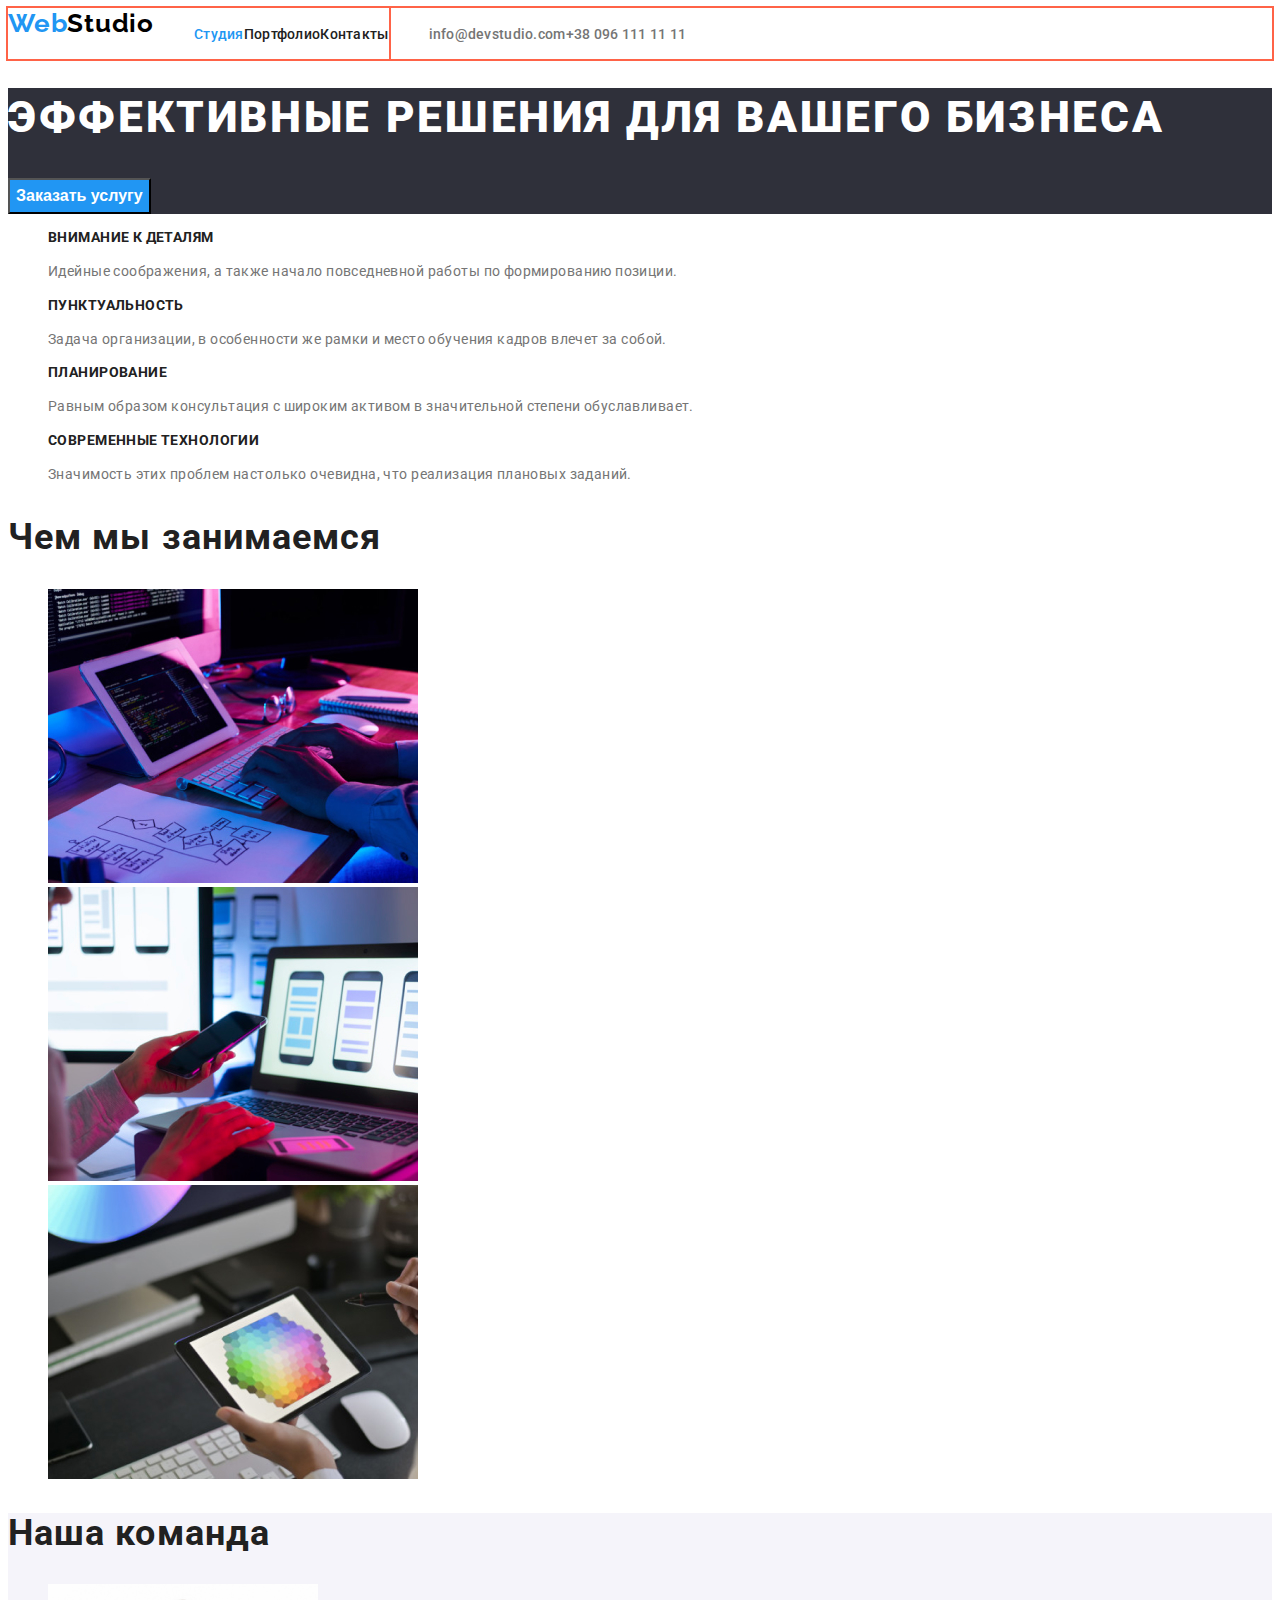
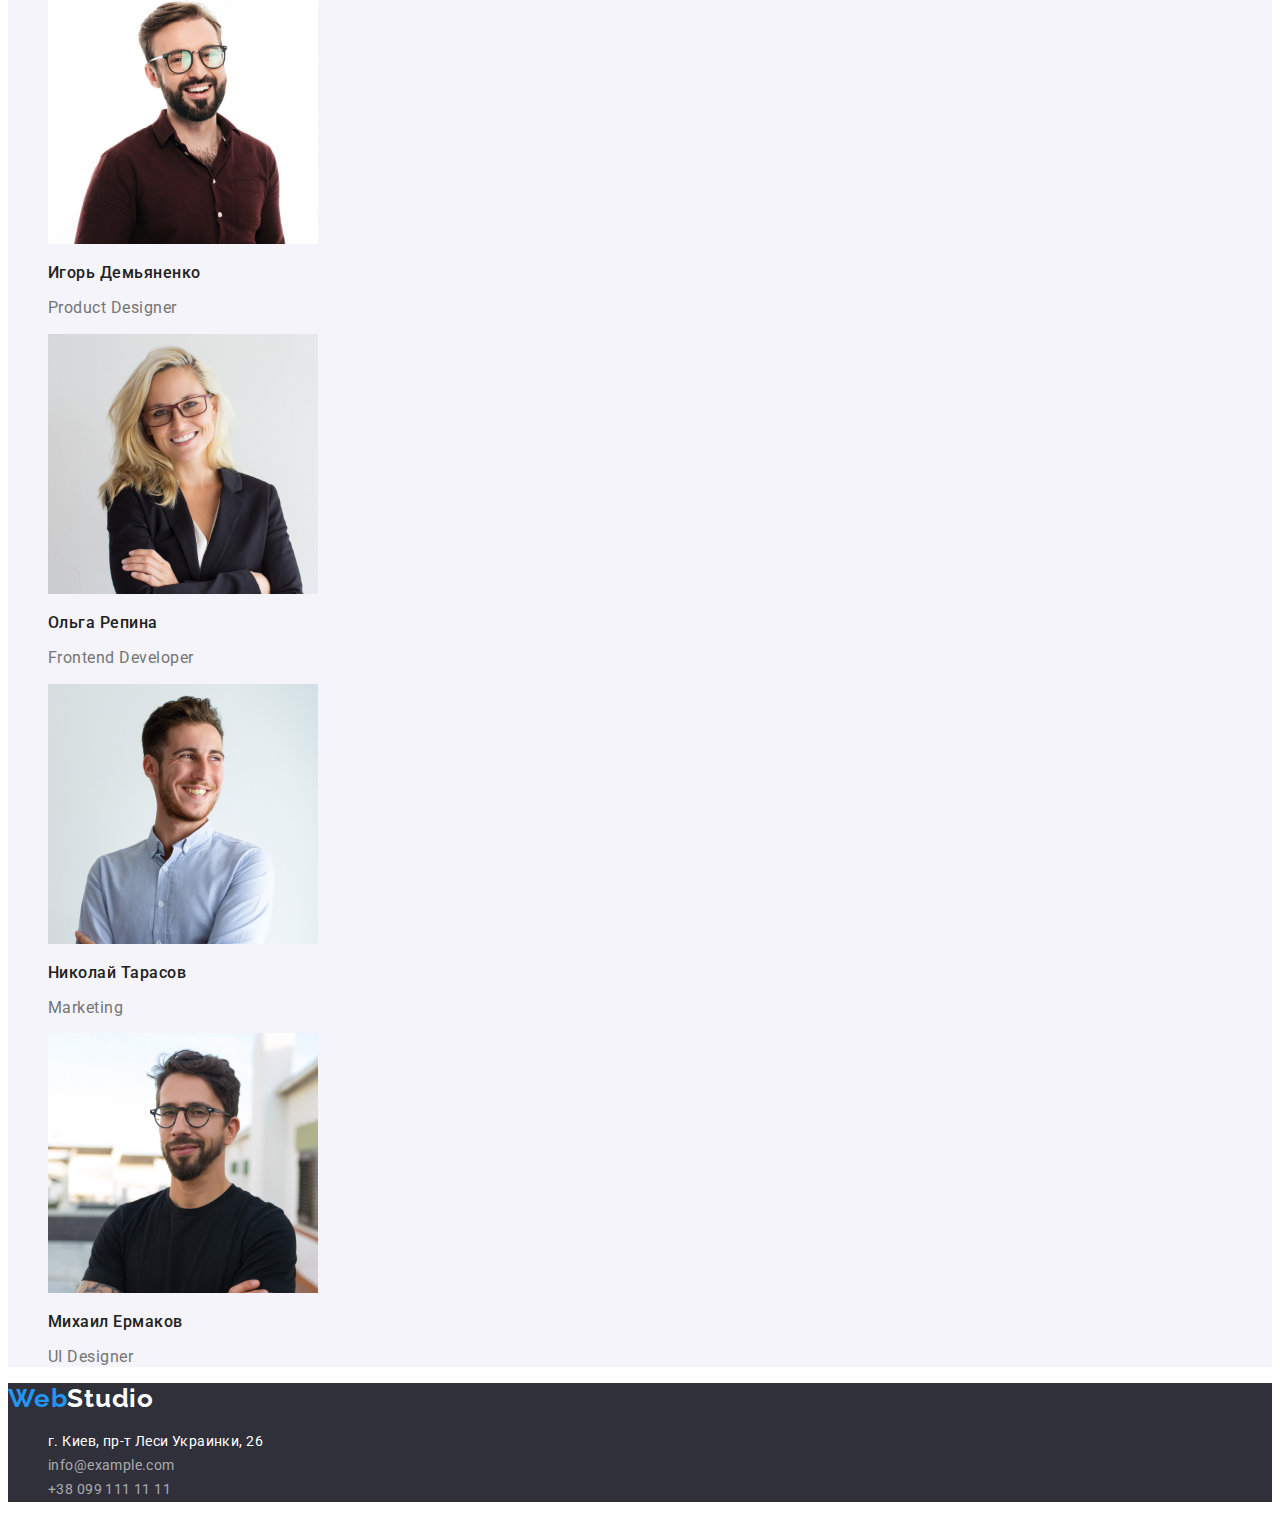
==== index.html @ 82063506 "added files" ====
<!DOCTYPE html>
<html lang="ru">
<head>
    <meta charset="UTF-8">
    <meta http-equiv="X-UA-Compatible" content="IE=edge">
    <meta name="viewport" content="width=device-width, initial-scale=1.0">
    <title>Веб студия</title>
        <link rel="stylesheet" href="https://cdnjs.cloudflare.com/ajax/libs/modern-normalize/1.0.0/modern-normalize.min.css"
            integrity="sha512-ISS7cAi1PEhQ8jnbJpJZMd29NlhNj4AWYyLOSp2CE/CsHxTCu+r+t0D2yoJudVrd0/8fTVPUVDzY5Tvli75u/g=="
            crossorigin="anonymous" />
        <link rel="preconnect" href="https://fonts.gstatic.com">
        <link href="https://fonts.googleapis.com/css2?family=Raleway:wght@700&family=Roboto:wght@400;500;700;900&display=swap"
            rel="stylesheet">
        <link rel="stylesheet" href="./css/styles.css">
</head>
<body>
    <header class="container header">
        <nav class="container navigation">
            <a class="link logo-link" href="./index.html" lang ="en">Web<span class="logo-text">Studio</span></a>
            <ul class="nav-container navigation-list list">
                <li class="navigation-list-item"><a class="navigation-link link current" href="">Студия</a></li>
                <li class="navigation-list-item"><a class="navigation-link link" href="./portfolio.html">Портфолио</a></li>
                <li class="navigation-list-item"><a class="navigation-link link" href="">Контакты</a></li>
            </ul>
        </nav>
        <ul class="adress-container list">
            <li><a class="link contact-link" href="mailto:info@devstudio.com" lang ="en">info@devstudio.com</a></li>
            <li><a class="link contact-link" href="tel:+380961111111">+38 096 111 11 11</a></li>
        </ul>
    </header>
    <main>
    <div>
        <section class="hero">
            <h1 class="hero-title">Эффективные решения для вашего бизнеса</h1>
            <button class="modal-btn" type="button">Заказать услугу</button>
        </section>
    </div>
    <section class="principle">
        <h2 hidden>Наши принципы</h2>
        <ul class="list"> 
          <li class="principle-list-item">
            <h3 class="principle-title">Внимание к деталям</h3>
             <p class="principle-description">Идейные соображения, а также начало повседневной работы по формированию позиции.</p>
          </li>
          <li class="principle-list-item">
            <h3 class="principle-title">Пунктуальность</h3>
            <p class="principle-description">Задача организации, в особенности же рамки и место обучения кадров влечет за собой.</p>
          </li>
          <li class="principle-list-item">
              <h3 class="principle-title">Планирование</h3>
              <p class="principle-description">Равным образом консультация с широким активом в значительной степени обуславливает.</p>
          </li>
          <li class="principle-list-item">
              <h3 class="principle-title">Современные технологии</h3>
              <p class="principle-description">Значимость этих проблем настолько очевидна, что реализация плановых заданий.</p>
          </li>
        </ul>
    </section>
    <section class="our-works">
        <h2 class="section-title" >Чем мы занимаемся</h2>
        <ul class="work-list list">
            <li class="work-item"><img src="./img/prog_1.jpg" alt="програмирование" width="370" height="294"></li>
            <li class="work-item"><img src="./img/smart_2.jpg" alt="смартфоны" width="370" height="294"></li>
            <li class="work-item"><img src="./img/des_3.jpg" alt="графический дизайн" width="370" height="294"></li>
        </ul>
    </section>
    <section class="our-team">
        <h2 class="section-title">Наша команда</h2>
        <ul class="team-list list">
            <li class="team-item">
                <img src="./img/men_1.jpg" alt="Участник команды" width="270" height="260">
                <h3 class="team-title">Игорь Демьяненко</h3>
                <p class="team-prof" lang="en">Product Designer</p>
            </li>
            <li class="team-item">
                <img src="./img/woman_1.jpg" alt="Участник команды" width="270" height="260">
                <h3 class="team-title">Ольга Репина</h3>
                <p class="team-prof" lang="en">Frontend Developer</p>
            </li>
            <li class="team-item">
                <img src="./img/men_2.jpg" alt="Участник команды" width="270" height="260">
                <h3 class="team-title">Николай Тарасов</h3>
                <p class="team-prof" lang="en">Marketing</p>
            </li>
            <li class="team-item">
                <img src="./img/man_3.jpg" alt="Участник команды" width="270" height="260">
                <h3 class="team-title">Михаил Ермаков</h3>
                <p class="team-prof" lang="en">UI Designer</p>
            </li>
        </ul>
    </section>
    </main>
    <footer class="footer">
        <a class="link logo-link" href="./index.html" lang="en">Web<span class="logo-text-light">Studio</span></a>
        <address class="adress">
            <ul class="contact-list list">
                <li>
                   <a class="link adress-link" href="https://goo.gl/maps/dKYA59sypBsLwq4S9" target="_blank" rel="noopener noreferrer">г. Киев, пр-т Леси Украинки, 26</a>
                </li>
                <li>
                    <a class="link contact-link-footer" href="mailto:info@example.com">info@example.com</a>
                </li>
                <li>
                    <a class="link contact-link-footer" href="tel:+380991111111">+38 099 111 11 11</a>
                </li>
        </ul>
    </address>
    </footer>
</body>
</html>
---- css/styles.css ----
:root {
  --main-font: 'Roboto', sans-serif;
  --secondary-font: 'Raleway', sans-serif;
  --accent-color: #2196f3;
  --title-color: #212121;
  --text-color: #757575;
  --back-color: #fff;
}
body {
  font-family: var(--main-font);
}
.link {
  text-decoration: none;
}
.list {
  list-style: none;
}
.container {
  display: flex;
  outline: 2px solid tomato;
}
.adress {
  font-style: normal;
}
.nav-container {
  display: flex;
  align-items: center;
}
.adress-container {
  display: flex;
  align-items: center;
}
.logo-link {
  font-family: var(--secondary-font);
  font-weight: 700;
  font-size: 26px;
  line-height: 1.19;
  letter-spacing: 0.03em;
  color: var(--accent-color);
}
.logo-text {
  font-weight: 700;
  font-size: 26px;
  line-height: 1.19;
  letter-spacing: 0.03em;
  color: #000000;
}
.logo-text-light {
  font-weight: 700;
  font-size: 26px;
  line-height: 1.19;
  letter-spacing: 0.03em;
  color: var(--back-color);
}
.navigation-link {
  font-weight: 500;
  font-size: 14px;
  line-height: 1.14;
  letter-spacing: 0.02em;
  color: var(--title-color);
}
.current {
  color: var(--accent-color);
}
.navigation-link:hover,
.navigation-link:focus {
  color: var(--accent-color);
}
.contact-link {
  font-weight: 500;
  font-size: 14px;
  line-height: 1.14;
  letter-spacing: 0.02em;
  color: var(--text-color);
}
.contact-link:hover,
.contact-link:focus {
  color: var(--accent-color);
}
.hero {
  background-color: #2f303a;
}
.hero-title {
  font-weight: 900;
  font-size: 44px;
  line-height: 1.36;
  letter-spacing: 0.06em;
  text-transform: uppercase;
  color: var(--back-color);
}
.modal-btn {
  font-weight: 700;
  font-size: 16px;
  line-height: 1.87;
  background-color: var(--accent-color);
  color: var(--back-color);
}
.modal-btn:hover,
.modal-btn:focus {
  background-color: #188ce8;
  cursor: pointer;
}
.principle-title {
  font-weight: 700;
  font-size: 14px;
  line-height: 1.14;
  letter-spacing: 0.03em;
  text-transform: uppercase;
  color: var(--title-color);
}
.principle-description {
  font-size: 14px;
  line-height: 1.71;
  letter-spacing: 0.03em;
  color: var(--text-color);
}
.section-title {
  font-weight: 700;
  font-size: 36px;
  line-height: 1.16;
  letter-spacing: 0.03em;
  color: var(--title-color);
}
.our-team {
  background-color: #f5f4fa;
}
.team-title {
  font-weight: 500;
  font-size: 16px;
  line-height: 1.18;
  letter-spacing: 0.03em;
  color: var(--title-color);
}
.team-prof {
  font-size: 16px;
  line-height: 1.18;
  letter-spacing: 0.03em;
  color: var(--text-color);
}
.footer {
  background-color: #2f303a;
}
.adress-link {
  font-weight: 400;
  font-size: 14px;
  line-height: 1.71;
  letter-spacing: 0.03em;
  color: var(--back-color);
}
.contact-link-footer {
  font-weight: 400;
  font-size: 14px;
  line-height: 1.71;
  letter-spacing: 0.03em;
  color: rgba(255, 255, 255, 0.6);
}

.contact-link-footer:hover,
.contact-link-footer:focus {
  color: var(--accent-color);
}
.portfolio-btn {
  font-weight: 500;
  font-size: 16px;
  line-height: 1.62;
  letter-spacing: 0.03em;
  color: var(--title-color);
}
.portfolio-btn:hover,
.portfolio-btn:focus {
  background-color: var(--accent-color);
  color: var(--back-color);
  cursor: pointer;
}
.example-title {
  font-weight: 700d;
  font-size: 18px;
  line-height: 2;
  letter-spacing: 0.06em;
  color: var(--title-color);
}
.example-description {
  font-weight: 400;
  font-size: 16px;
  line-height: 1.87;
  letter-spacing: 0.03em;
  color: var(--text-color);
}
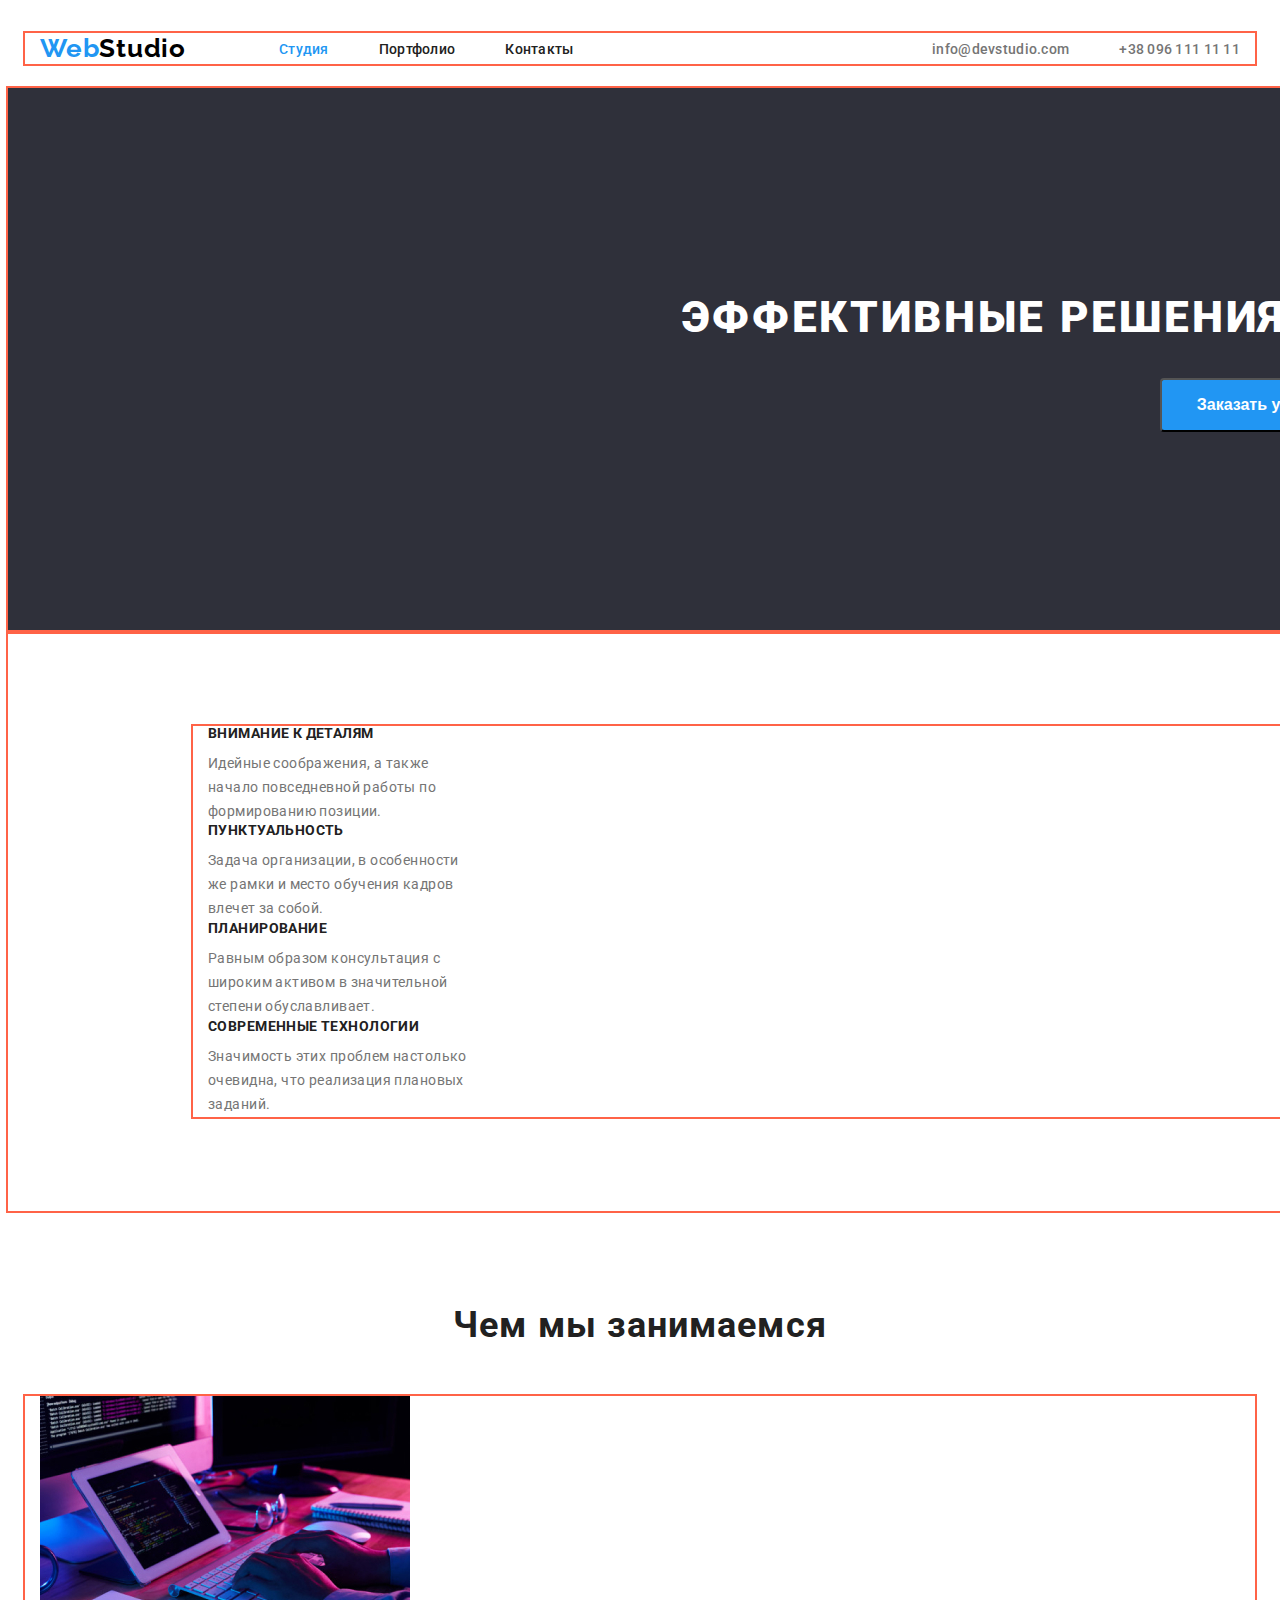
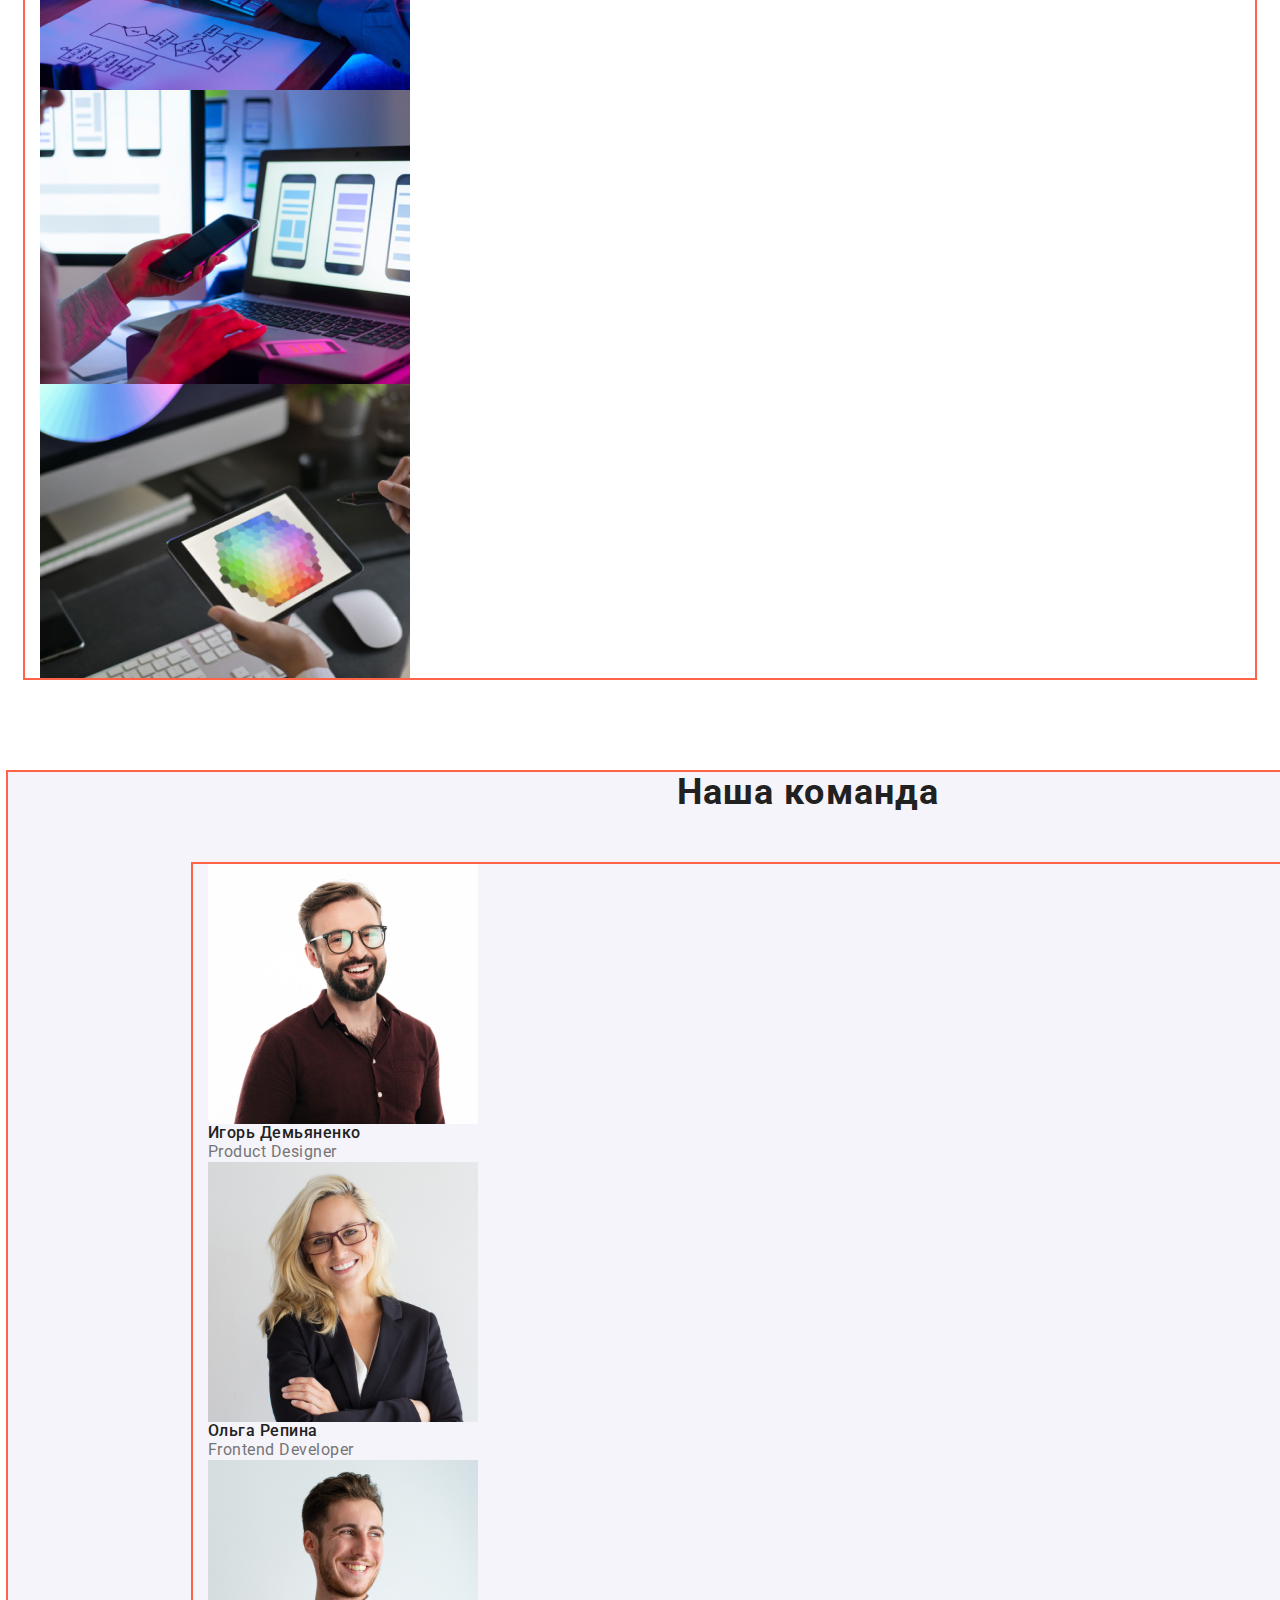
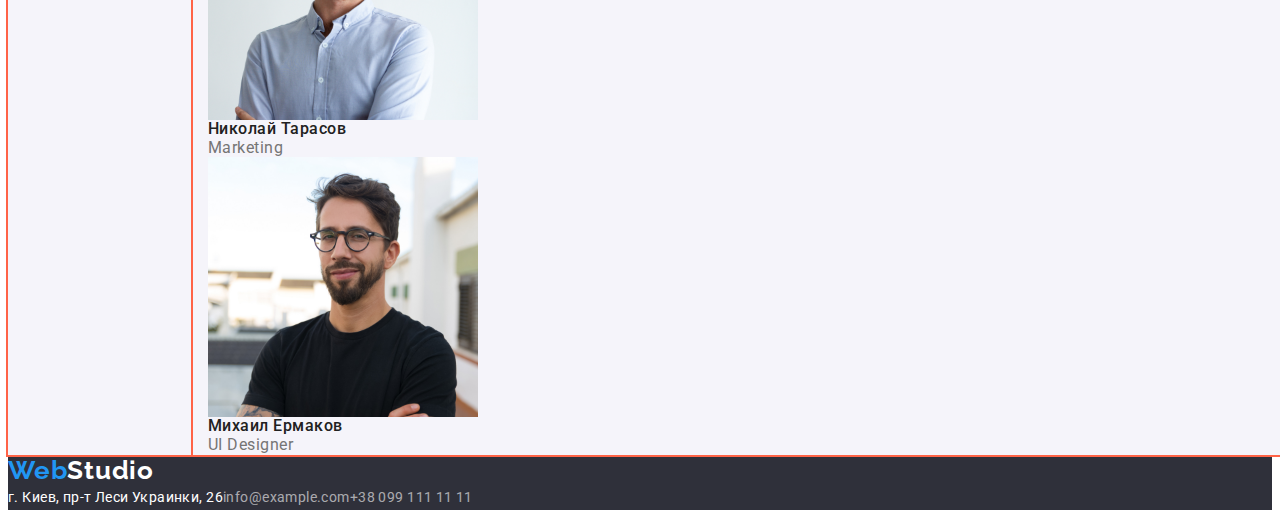
==== commit d4048a12: "first mark" ====
--- a/index.html
+++ b/index.html
@@ -14,8 +14,10 @@
         <link rel="stylesheet" href="./css/styles.css">
 </head>
 <body>
-    <header class="container header">
-        <nav class="container navigation">
+    <!-- Навигация -->
+    <header class="header">
+        <div class="container">
+        <nav class="navigation">
             <a class="link logo-link" href="./index.html" lang ="en">Web<span class="logo-text">Studio</span></a>
             <ul class="nav-container navigation-list list">
                 <li class="navigation-list-item"><a class="navigation-link link current" href="">Студия</a></li>
@@ -23,73 +25,81 @@
                 <li class="navigation-list-item"><a class="navigation-link link" href="">Контакты</a></li>
             </ul>
         </nav>
-        <ul class="adress-container list">
-            <li><a class="link contact-link" href="mailto:info@devstudio.com" lang ="en">info@devstudio.com</a></li>
-            <li><a class="link contact-link" href="tel:+380961111111">+38 096 111 11 11</a></li>
+        <ul class="contact-list list">
+            <li class="contact-list-item"><a class="link contact-link" href="mailto:info@devstudio.com" lang ="en">info@devstudio.com</a></li>
+            <li class="contact-list-item"><a class="link contact-link" href="tel:+380961111111">+38 096 111 11 11</a></li>
         </ul>
+        </div>
     </header>
     <main>
-    <div>
-        <section class="hero">
+    <!-- Hero -->
+        <section class="section hero">
             <h1 class="hero-title">Эффективные решения для вашего бизнеса</h1>
             <button class="modal-btn" type="button">Заказать услугу</button>
         </section>
-    </div>
-    <section class="principle">
-        <h2 hidden>Наши принципы</h2>
-        <ul class="list"> 
+    <!-- Наши принципы -->
+    <section class= "section principle">
+        <h2 class="visually-hidden">Наши принципы</h2>
+        <ul class="container list"> 
           <li class="principle-list-item">
             <h3 class="principle-title">Внимание к деталям</h3>
-             <p class="principle-description">Идейные соображения, а также начало повседневной работы по формированию позиции.</p>
+            <p class="principle-description">Идейные соображения, а также начало повседневной работы по формированию позиции.</p>
           </li>
           <li class="principle-list-item">
             <h3 class="principle-title">Пунктуальность</h3>
             <p class="principle-description">Задача организации, в особенности же рамки и место обучения кадров влечет за собой.</p>
           </li>
           <li class="principle-list-item">
-              <h3 class="principle-title">Планирование</h3>
-              <p class="principle-description">Равным образом консультация с широким активом в значительной степени обуславливает.</p>
+            <h3 class="principle-title">Планирование</h3>
+            <p class="principle-description">Равным образом консультация с широким активом в значительной степени обуславливает.</p>
           </li>
           <li class="principle-list-item">
-              <h3 class="principle-title">Современные технологии</h3>
-              <p class="principle-description">Значимость этих проблем настолько очевидна, что реализация плановых заданий.</p>
+            <h3 class="principle-title">Современные технологии</h3>
+            <p class="principle-description">Значимость этих проблем настолько очевидна, что реализация плановых заданий.</p>
           </li>
         </ul>
     </section>
+    <!-- Наши работы -->
     <section class="our-works">
         <h2 class="section-title" >Чем мы занимаемся</h2>
-        <ul class="work-list list">
+        <ul class="container work-list list">
             <li class="work-item"><img src="./img/prog_1.jpg" alt="програмирование" width="370" height="294"></li>
             <li class="work-item"><img src="./img/smart_2.jpg" alt="смартфоны" width="370" height="294"></li>
             <li class="work-item"><img src="./img/des_3.jpg" alt="графический дизайн" width="370" height="294"></li>
         </ul>
     </section>
-    <section class="our-team">
+    <!-- Наша команда -->
+    <section class="section our-team">
         <h2 class="section-title">Наша команда</h2>
-        <ul class="team-list list">
+        <ul class="container team-list list">
             <li class="team-item">
                 <img src="./img/men_1.jpg" alt="Участник команды" width="270" height="260">
-                <h3 class="team-title">Игорь Демьяненко</h3>
+                <div class="team-description"><h3 class="team-title">Игорь Демьяненко</h3>
                 <p class="team-prof" lang="en">Product Designer</p>
+                </div>
             </li>
             <li class="team-item">
                 <img src="./img/woman_1.jpg" alt="Участник команды" width="270" height="260">
-                <h3 class="team-title">Ольга Репина</h3>
+                <div class="team-description"><h3 class="team-title">Ольга Репина</h3>
                 <p class="team-prof" lang="en">Frontend Developer</p>
+                </div>
             </li>
             <li class="team-item">
                 <img src="./img/men_2.jpg" alt="Участник команды" width="270" height="260">
-                <h3 class="team-title">Николай Тарасов</h3>
+                <div class="team-description"><h3 class="team-title">Николай Тарасов</h3>
                 <p class="team-prof" lang="en">Marketing</p>
+                </div>
             </li>
             <li class="team-item">
                 <img src="./img/man_3.jpg" alt="Участник команды" width="270" height="260">
-                <h3 class="team-title">Михаил Ермаков</h3>
+                <div class="team-description"><h3 class="team-title">Михаил Ермаков</h3>
                 <p class="team-prof" lang="en">UI Designer</p>
+                </div>
             </li>
         </ul>
     </section>
     </main>
+    <!-- Футер -->
     <footer class="footer">
         <a class="link logo-link" href="./index.html" lang="en">Web<span class="logo-text-light">Studio</span></a>
         <address class="adress">
--- a/css/styles.css
+++ b/css/styles.css
@@ -5,7 +5,24 @@
   --title-color: #212121;
   --text-color: #757575;
   --back-color: #fff;
-}
+  --title-mb: margin-bottom: 50px;
+}
+h1,
+h2,
+h3,
+p {
+  margin: 0;
+}
+ul,
+ol {
+  margin: 0;
+  padding: 0;
+}
+
+img {
+  display: block;
+}
+
 body {
   font-family: var(--main-font);
 }
@@ -15,21 +32,61 @@
 .list {
   list-style: none;
 }
+.visually-hidden {
+  position: absolute !important;
+  clip: rect(1px 1px 1px 1px); /* IE6 IE7 */
+  clip: rect(1px 1px 1px 1px);
+  padding: 0 !important;
+  border: 0 !important;
+  height: 1px !important;
+  width: 1px !important;
+  overflow: hidden;
+}
+
 .container {
-  display: flex;
   outline: 2px solid tomato;
+  width: 1200px;
+  margin: 0 auto;
+  padding-left: 15px;
+  padding-right: 15px;
+}
+.section {
+  align-items: center;
+  outline: 2px solid tomato;
+  width: 1600px;
+  margin: 0 auto;
 }
 .adress {
   font-style: normal;
 }
+
+/* HEADER */
+.header {
+  padding-top: 25px;
+  padding-bottom: 24px;
+}
+.header .container {
+  display: flex;
+  align-items: center;
+}
+.navigation {
+  display: flex;
+  align-items: center;
+}
 .nav-container {
   display: flex;
   align-items: center;
 }
-.adress-container {
-  display: flex;
-  align-items: center;
-}
+.contact-list {
+  display: flex;
+  align-items: center;
+  margin-left: auto;
+}
+.contact-list-item:not(:last-child) {
+  margin-right: 50px;
+}
+
+/* HEADER */
 .logo-link {
   font-family: var(--secondary-font);
   font-weight: 700;
@@ -37,6 +94,7 @@
   line-height: 1.19;
   letter-spacing: 0.03em;
   color: var(--accent-color);
+  margin-right: 93px;
 }
 .logo-text {
   font-weight: 700;
@@ -59,6 +117,9 @@
   letter-spacing: 0.02em;
   color: var(--title-color);
 }
+.navigation-list-item:not(:last-child) {
+  margin-right: 50px;
+}
 .current {
   color: var(--accent-color);
 }
@@ -73,12 +134,17 @@
   letter-spacing: 0.02em;
   color: var(--text-color);
 }
+
 .contact-link:hover,
 .contact-link:focus {
   color: var(--accent-color);
 }
+
+/* HERO */
 .hero {
   background-color: #2f303a;
+  padding: 200px 452px;
+  text-align: center;
 }
 .hero-title {
   font-weight: 900;
@@ -87,19 +153,30 @@
   letter-spacing: 0.06em;
   text-transform: uppercase;
   color: var(--back-color);
+  margin-bottom: 30px;
 }
 .modal-btn {
+  /* display: inline-block; */
+  min-width: 200px;
   font-weight: 700;
   font-size: 16px;
   line-height: 1.87;
   background-color: var(--accent-color);
   color: var(--back-color);
+  padding: 10px 32px;
+  border-radius: 4px;
 }
 .modal-btn:hover,
 .modal-btn:focus {
   background-color: #188ce8;
   cursor: pointer;
 }
+
+/* PRINCIPLE */
+.principle {
+  padding-top: 94px;
+  padding-bottom: 94px;
+}
 .principle-title {
   font-weight: 700;
   font-size: 14px;
@@ -107,7 +184,9 @@
   letter-spacing: 0.03em;
   text-transform: uppercase;
   color: var(--title-color);
-}
+  margin-bottom: 10px;
+}
+
 .principle-description {
   font-size: 14px;
   line-height: 1.71;
@@ -120,10 +199,25 @@
   line-height: 1.16;
   letter-spacing: 0.03em;
   color: var(--title-color);
-}
+  text-align: center;
+}
+/* WORKS */
+.our-works {
+  margin-top: 94px;
+  margin-bottom: 94px;
+}
+.work-item:not(:last-child) {
+  margin-right: 30px;
+}
+.section-title {
+  margin-bottom: 50px;
+
+}
+/* TEAM */
 .our-team {
   background-color: #f5f4fa;
 }
+
 .team-title {
   font-weight: 500;
   font-size: 16px;
@@ -137,6 +231,7 @@
   letter-spacing: 0.03em;
   color: var(--text-color);
 }
+
 .footer {
   background-color: #2f303a;
 }
@@ -186,3 +281,9 @@
   letter-spacing: 0.03em;
   color: var(--text-color);
 }
+.principle-list-item {
+  width: 270px;
+}
+.principle-list-item:not(:last-child) {
+  margin-right: 30px;
+}
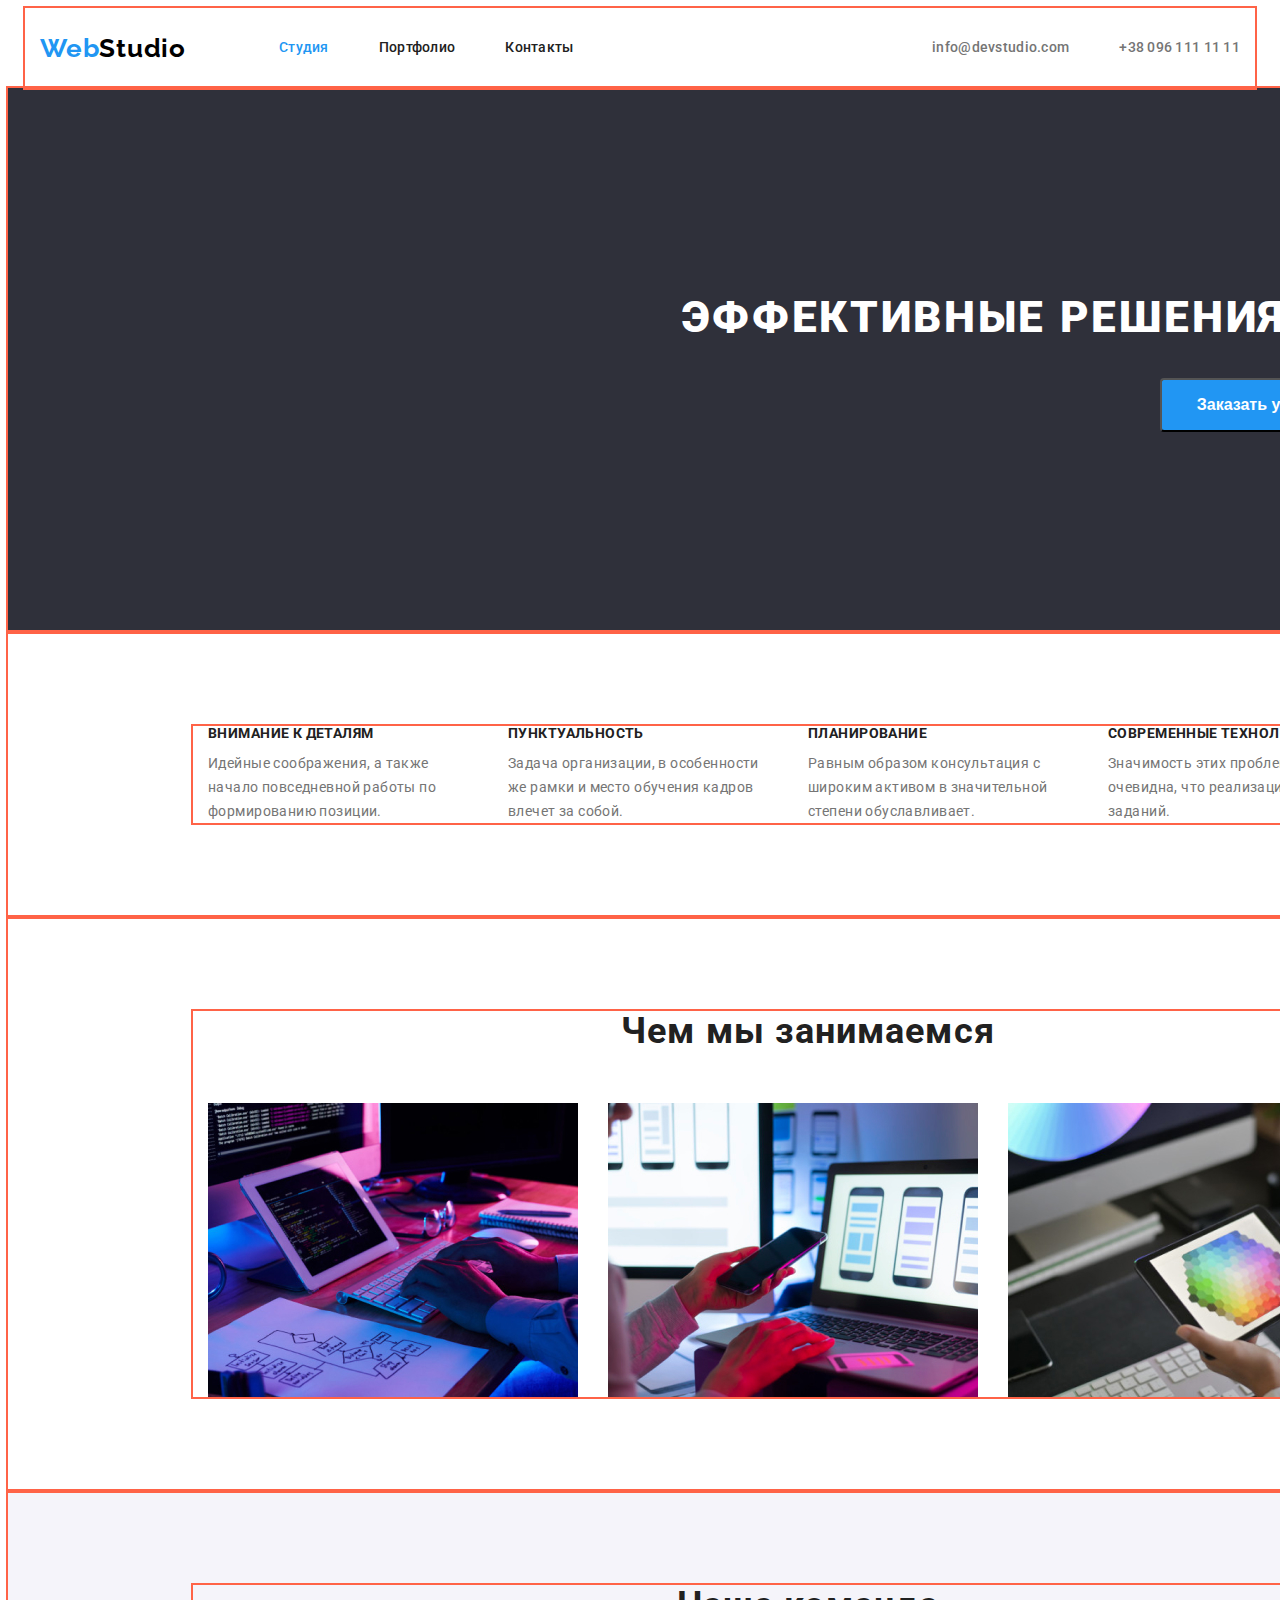
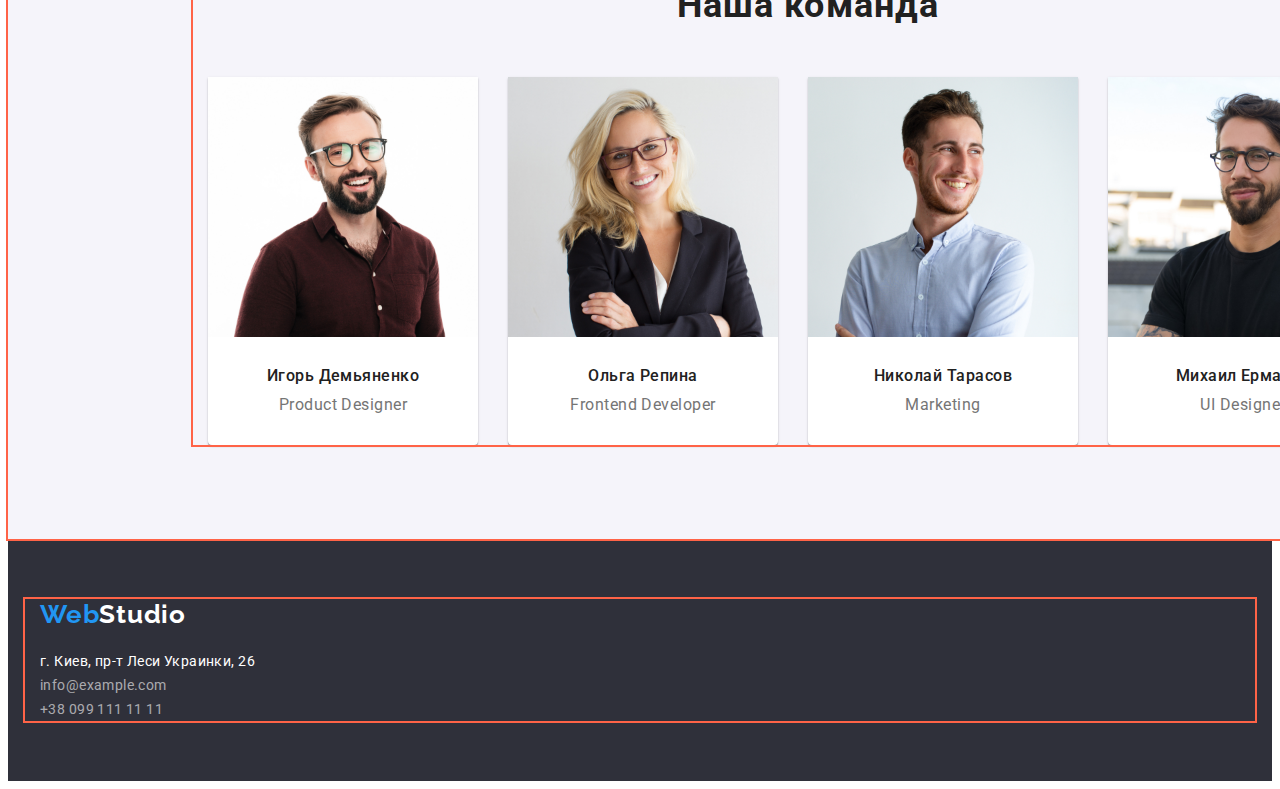
==== commit cb5b1ed3: "mark 2" ====
--- a/index.html
+++ b/index.html
@@ -39,8 +39,9 @@
         </section>
     <!-- Наши принципы -->
     <section class= "section principle">
+        <div class="container">
         <h2 class="visually-hidden">Наши принципы</h2>
-        <ul class="container list"> 
+        <ul class="principle-list list"> 
           <li class="principle-list-item">
             <h3 class="principle-title">Внимание к деталям</h3>
             <p class="principle-description">Идейные соображения, а также начало повседневной работы по формированию позиции.</p>
@@ -58,20 +59,24 @@
             <p class="principle-description">Значимость этих проблем настолько очевидна, что реализация плановых заданий.</p>
           </li>
         </ul>
+        </div>
     </section>
     <!-- Наши работы -->
-    <section class="our-works">
+    <section class="section our-works">
+        <div class="container">
         <h2 class="section-title" >Чем мы занимаемся</h2>
-        <ul class="container work-list list">
+        <ul class="work-list list">
             <li class="work-item"><img src="./img/prog_1.jpg" alt="програмирование" width="370" height="294"></li>
             <li class="work-item"><img src="./img/smart_2.jpg" alt="смартфоны" width="370" height="294"></li>
             <li class="work-item"><img src="./img/des_3.jpg" alt="графический дизайн" width="370" height="294"></li>
         </ul>
+        </div>
     </section>
     <!-- Наша команда -->
     <section class="section our-team">
+        <div class="container">
         <h2 class="section-title">Наша команда</h2>
-        <ul class="container team-list list">
+        <ul class= "team-list list">
             <li class="team-item">
                 <img src="./img/men_1.jpg" alt="Участник команды" width="270" height="260">
                 <div class="team-description"><h3 class="team-title">Игорь Демьяненко</h3>
@@ -80,30 +85,35 @@
             </li>
             <li class="team-item">
                 <img src="./img/woman_1.jpg" alt="Участник команды" width="270" height="260">
-                <div class="team-description"><h3 class="team-title">Ольга Репина</h3>
-                <p class="team-prof" lang="en">Frontend Developer</p>
+                <div class="team-description">
+                    <h3 class="team-title">Ольга Репина</h3>
+                    <p class="team-prof" lang="en">Frontend Developer</p>
                 </div>
             </li>
             <li class="team-item">
                 <img src="./img/men_2.jpg" alt="Участник команды" width="270" height="260">
-                <div class="team-description"><h3 class="team-title">Николай Тарасов</h3>
-                <p class="team-prof" lang="en">Marketing</p>
+                <div class="team-description">
+                    <h3 class="team-title">Николай Тарасов</h3>
+                    <p class="team-prof" lang="en">Marketing</p>
                 </div>
             </li>
             <li class="team-item">
                 <img src="./img/man_3.jpg" alt="Участник команды" width="270" height="260">
-                <div class="team-description"><h3 class="team-title">Михаил Ермаков</h3>
-                <p class="team-prof" lang="en">UI Designer</p>
+                <div class="team-description">
+                    <h3 class="team-title">Михаил Ермаков</h3>
+                    <p class="team-prof" lang="en">UI Designer</p>
                 </div>
             </li>
         </ul>
+        </div>
     </section>
     </main>
     <!-- Футер -->
     <footer class="footer">
+        <div class="container">
         <a class="link logo-link" href="./index.html" lang="en">Web<span class="logo-text-light">Studio</span></a>
         <address class="adress">
-            <ul class="contact-list list">
+            <ul class="footer-contact-list list">
                 <li>
                    <a class="link adress-link" href="https://goo.gl/maps/dKYA59sypBsLwq4S9" target="_blank" rel="noopener noreferrer">г. Киев, пр-т Леси Украинки, 26</a>
                 </li>
@@ -115,6 +125,7 @@
                 </li>
         </ul>
     </address>
+    </div>
     </footer>
 </body>
 </html>--- a/css/styles.css
+++ b/css/styles.css
@@ -54,6 +54,8 @@
   align-items: center;
   outline: 2px solid tomato;
   width: 1600px;
+  padding-top: 94px;
+  padding-bottom: 94px;
   margin: 0 auto;
 }
 .adress {
@@ -61,14 +63,13 @@
 }
 
 /* HEADER */
-.header {
-  padding-top: 25px;
-  padding-bottom: 24px;
-}
+
 .header .container {
   display: flex;
   align-items: center;
-}
+
+}
+
 .navigation {
   display: flex;
   align-items: center;
@@ -86,8 +87,8 @@
   margin-right: 50px;
 }
 
-/* HEADER */
 .logo-link {
+  display: inline-block;
   font-family: var(--secondary-font);
   font-weight: 700;
   font-size: 26px;
@@ -111,11 +112,14 @@
   color: var(--back-color);
 }
 .navigation-link {
+  display: inline-block;
   font-weight: 500;
   font-size: 14px;
   line-height: 1.14;
   letter-spacing: 0.02em;
   color: var(--title-color);
+  padding-top: 32px;
+  padding-bottom: 32px;
 }
 .navigation-list-item:not(:last-child) {
   margin-right: 50px;
@@ -128,11 +132,14 @@
   color: var(--accent-color);
 }
 .contact-link {
+  display: inline-block;
   font-weight: 500;
   font-size: 14px;
   line-height: 1.14;
   letter-spacing: 0.02em;
   color: var(--text-color);
+  padding-top: 32px;
+  padding-bottom: 32px;
 }
 
 .contact-link:hover,
@@ -156,7 +163,7 @@
   margin-bottom: 30px;
 }
 .modal-btn {
-  /* display: inline-block; */
+  display: inline-block;
   min-width: 200px;
   font-weight: 700;
   font-size: 16px;
@@ -177,6 +184,10 @@
   padding-top: 94px;
   padding-bottom: 94px;
 }
+.principle-list {
+  display: flex;
+  align-items: center;
+}
 .principle-title {
   font-weight: 700;
   font-size: 14px;
@@ -193,6 +204,10 @@
   letter-spacing: 0.03em;
   color: var(--text-color);
 }
+.principle-list-item:not(:last-child) {
+  margin-right: 50px;
+}
+/* WORKS */
 .section-title {
   font-weight: 700;
   font-size: 36px;
@@ -201,10 +216,9 @@
   color: var(--title-color);
   text-align: center;
 }
-/* WORKS */
-.our-works {
-  margin-top: 94px;
-  margin-bottom: 94px;
+.work-list {
+  display: flex;
+  align-items: center;
 }
 .work-item:not(:last-child) {
   margin-right: 30px;
@@ -217,6 +231,25 @@
 .our-team {
   background-color: #f5f4fa;
 }
+.team-list {
+  display: flex;
+  margin-top: -30px;
+  margin-left: -30px;
+}
+.team-item {
+  flex-basis: calc(100%/4-30px);
+  margin-top: 30px;
+  margin-left: 30px;
+  background-color: var(--back-color);
+  box-shadow: 0px 1px 3px rgba(0, 0, 0, 0.12), 0px 1px 1px rgba(0, 0, 0, 0.14), 0px 2px 1px rgba(0, 0, 0, 0.2);
+  border-radius: 0px 0px 4px 4px;
+
+}
+.team-description {
+  text-align: center;
+    padding-top: 30px;
+  padding-bottom: 30px;
+}
 
 .team-title {
   font-weight: 500;
@@ -224,6 +257,7 @@
   line-height: 1.18;
   letter-spacing: 0.03em;
   color: var(--title-color);
+  margin-bottom: 10px;
 }
 .team-prof {
   font-size: 16px;
@@ -234,6 +268,12 @@
 
 .footer {
   background-color: #2f303a;
+  padding-top: 60px;
+  padding-bottom: 60px;
+}
+.footer .logo-link {
+  margin-bottom: 20px;
+
 }
 .adress-link {
   font-weight: 400;
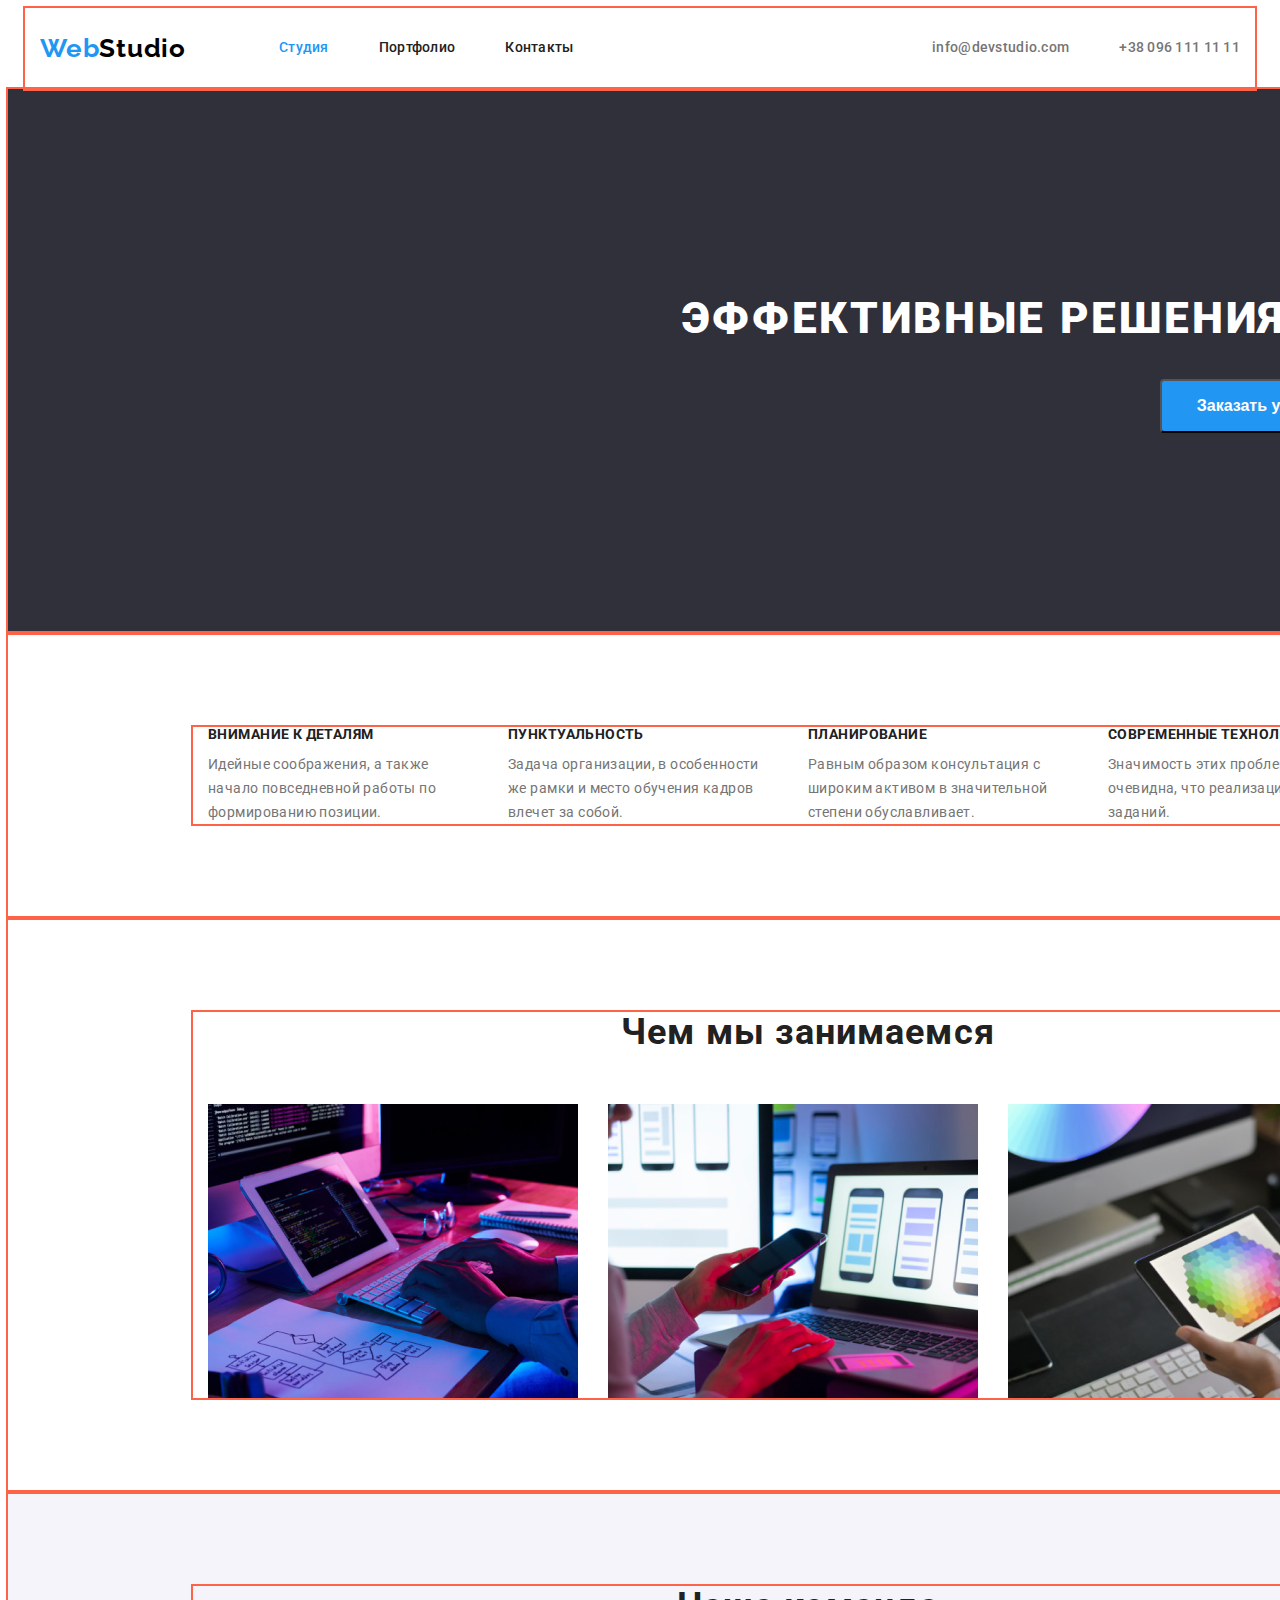
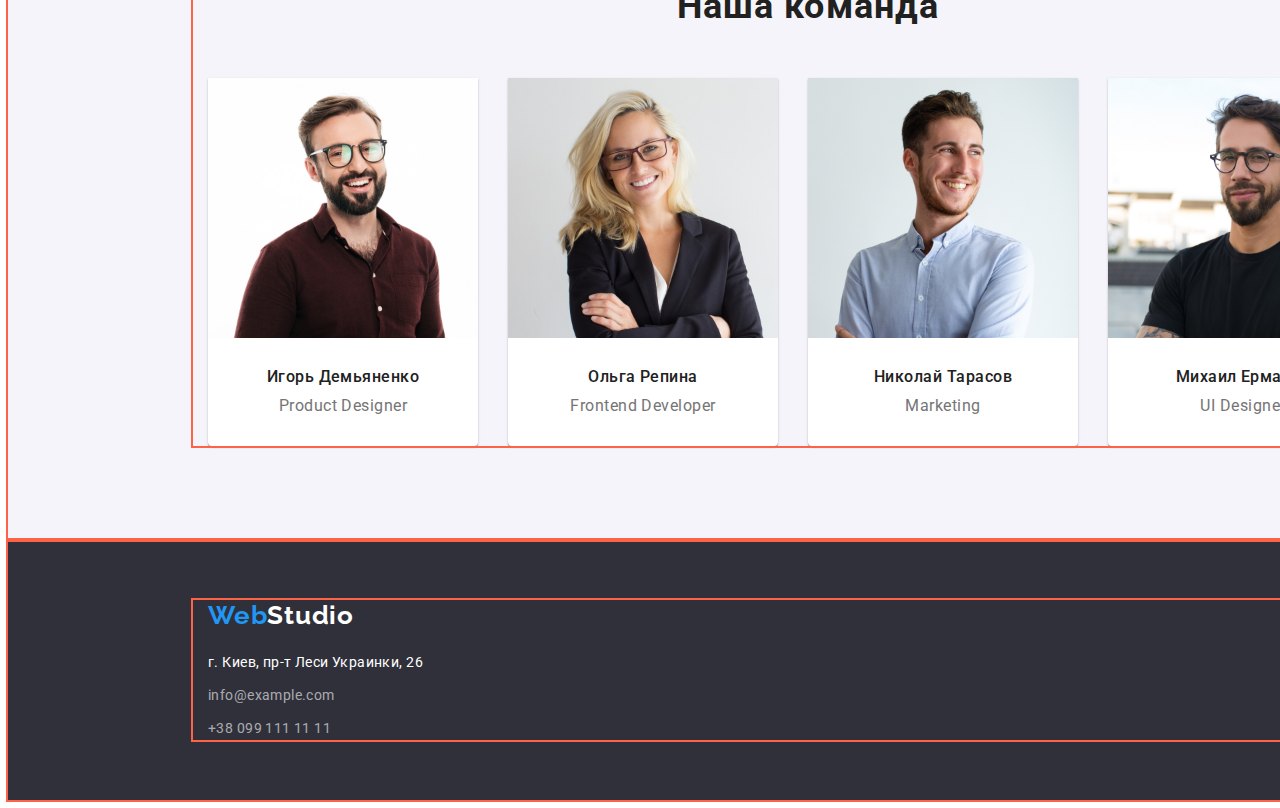
==== commit 125363ef: "mark  3" ====
--- a/index.html
+++ b/index.html
@@ -78,27 +78,27 @@
         <h2 class="section-title">Наша команда</h2>
         <ul class= "team-list list">
             <li class="team-item">
-                <img src="./img/men_1.jpg" alt="Участник команды" width="270" height="260">
+                <div class="team-img"><img src="./img/men_1.jpg" alt="Участник команды" width="270" height="260"></div>
                 <div class="team-description"><h3 class="team-title">Игорь Демьяненко</h3>
                 <p class="team-prof" lang="en">Product Designer</p>
                 </div>
             </li>
             <li class="team-item">
-                <img src="./img/woman_1.jpg" alt="Участник команды" width="270" height="260">
+                <div class="team-img"><img src="./img/woman_1.jpg" alt="Участник команды" width="270" height="260"></div>
                 <div class="team-description">
                     <h3 class="team-title">Ольга Репина</h3>
                     <p class="team-prof" lang="en">Frontend Developer</p>
                 </div>
             </li>
             <li class="team-item">
-                <img src="./img/men_2.jpg" alt="Участник команды" width="270" height="260">
+                <div class="team-img"><img src="./img/men_2.jpg" alt="Участник команды" width="270" height="260"></div>
                 <div class="team-description">
                     <h3 class="team-title">Николай Тарасов</h3>
                     <p class="team-prof" lang="en">Marketing</p>
                 </div>
             </li>
             <li class="team-item">
-                <img src="./img/man_3.jpg" alt="Участник команды" width="270" height="260">
+                <div class="team-img"><img src="./img/man_3.jpg" alt="Участник команды" width="270" height="260"></div>
                 <div class="team-description">
                     <h3 class="team-title">Михаил Ермаков</h3>
                     <p class="team-prof" lang="en">UI Designer</p>
@@ -109,18 +109,18 @@
     </section>
     </main>
     <!-- Футер -->
-    <footer class="footer">
+    <footer class="section footer">
         <div class="container">
         <a class="link logo-link" href="./index.html" lang="en">Web<span class="logo-text-light">Studio</span></a>
         <address class="adress">
             <ul class="footer-contact-list list">
-                <li>
+                <li class="contact-item">
                    <a class="link adress-link" href="https://goo.gl/maps/dKYA59sypBsLwq4S9" target="_blank" rel="noopener noreferrer">г. Киев, пр-т Леси Украинки, 26</a>
                 </li>
-                <li>
+                <li class="contact-item">
                     <a class="link contact-link-footer" href="mailto:info@example.com">info@example.com</a>
                 </li>
-                <li>
+                <li class="contact-item">
                     <a class="link contact-link-footer" href="tel:+380991111111">+38 099 111 11 11</a>
                 </li>
         </ul>
--- a/css/styles.css
+++ b/css/styles.css
@@ -67,7 +67,7 @@
 .header .container {
   display: flex;
   align-items: center;
-
+  border-bottom: 1px solid #ECECEC;;
 }
 
 .navigation {
@@ -247,7 +247,7 @@
 }
 .team-description {
   text-align: center;
-    padding-top: 30px;
+  padding-top: 30px;
   padding-bottom: 30px;
 }
 
@@ -265,7 +265,7 @@
   letter-spacing: 0.03em;
   color: var(--text-color);
 }
-
+/* FOOTER */
 .footer {
   background-color: #2f303a;
   padding-top: 60px;
@@ -273,7 +273,9 @@
 }
 .footer .logo-link {
   margin-bottom: 20px;
-
+}
+.footer .contact-item:not(:last-child) {
+  margin-bottom: 9px;
 }
 .adress-link {
   font-weight: 400;
@@ -294,12 +296,31 @@
 .contact-link-footer:focus {
   color: var(--accent-color);
 }
+
+/* PORTFOLIO */
+
+.porfolio-btn-list {
+  display: flex;
+  align-items: center;
+  margin-bottom: 34px;
+  justify-content: center;
+}
+
 .portfolio-btn {
+  display: inline-block;
   font-weight: 500;
   font-size: 16px;
   line-height: 1.62;
   letter-spacing: 0.03em;
   color: var(--title-color);
+  padding: 6px 22px;
+  text-align: center;
+  border-radius: 4px;
+  background-color: #F5F4FA;
+  border: none;
+}
+.portfolio-items:not(:last-child) {
+  margin-right: 30px;
 }
 .portfolio-btn:hover,
 .portfolio-btn:focus {
@@ -307,12 +328,31 @@
   color: var(--back-color);
   cursor: pointer;
 }
+/* EXAMPLE */
 .example-title {
   font-weight: 700d;
   font-size: 18px;
   line-height: 2;
   letter-spacing: 0.06em;
   color: var(--title-color);
+  margin-bottom: 4px;
+}
+.example-list {
+  display: flex;
+  flex-wrap: wrap;
+  margin-top: -30px;
+  margin-left: -30px;
+  background-color: lightcoral;
+}
+.example-item {
+  flex-basis: calc(100%/3 - 30px);
+  margin-top: 30px;
+  margin-left: 30px;
+}
+.example-cont-description {
+  padding: 20px 24px;
+  border: 1px solid #EEEEEE;
+  border-top: none;
 }
 .example-description {
   font-weight: 400;
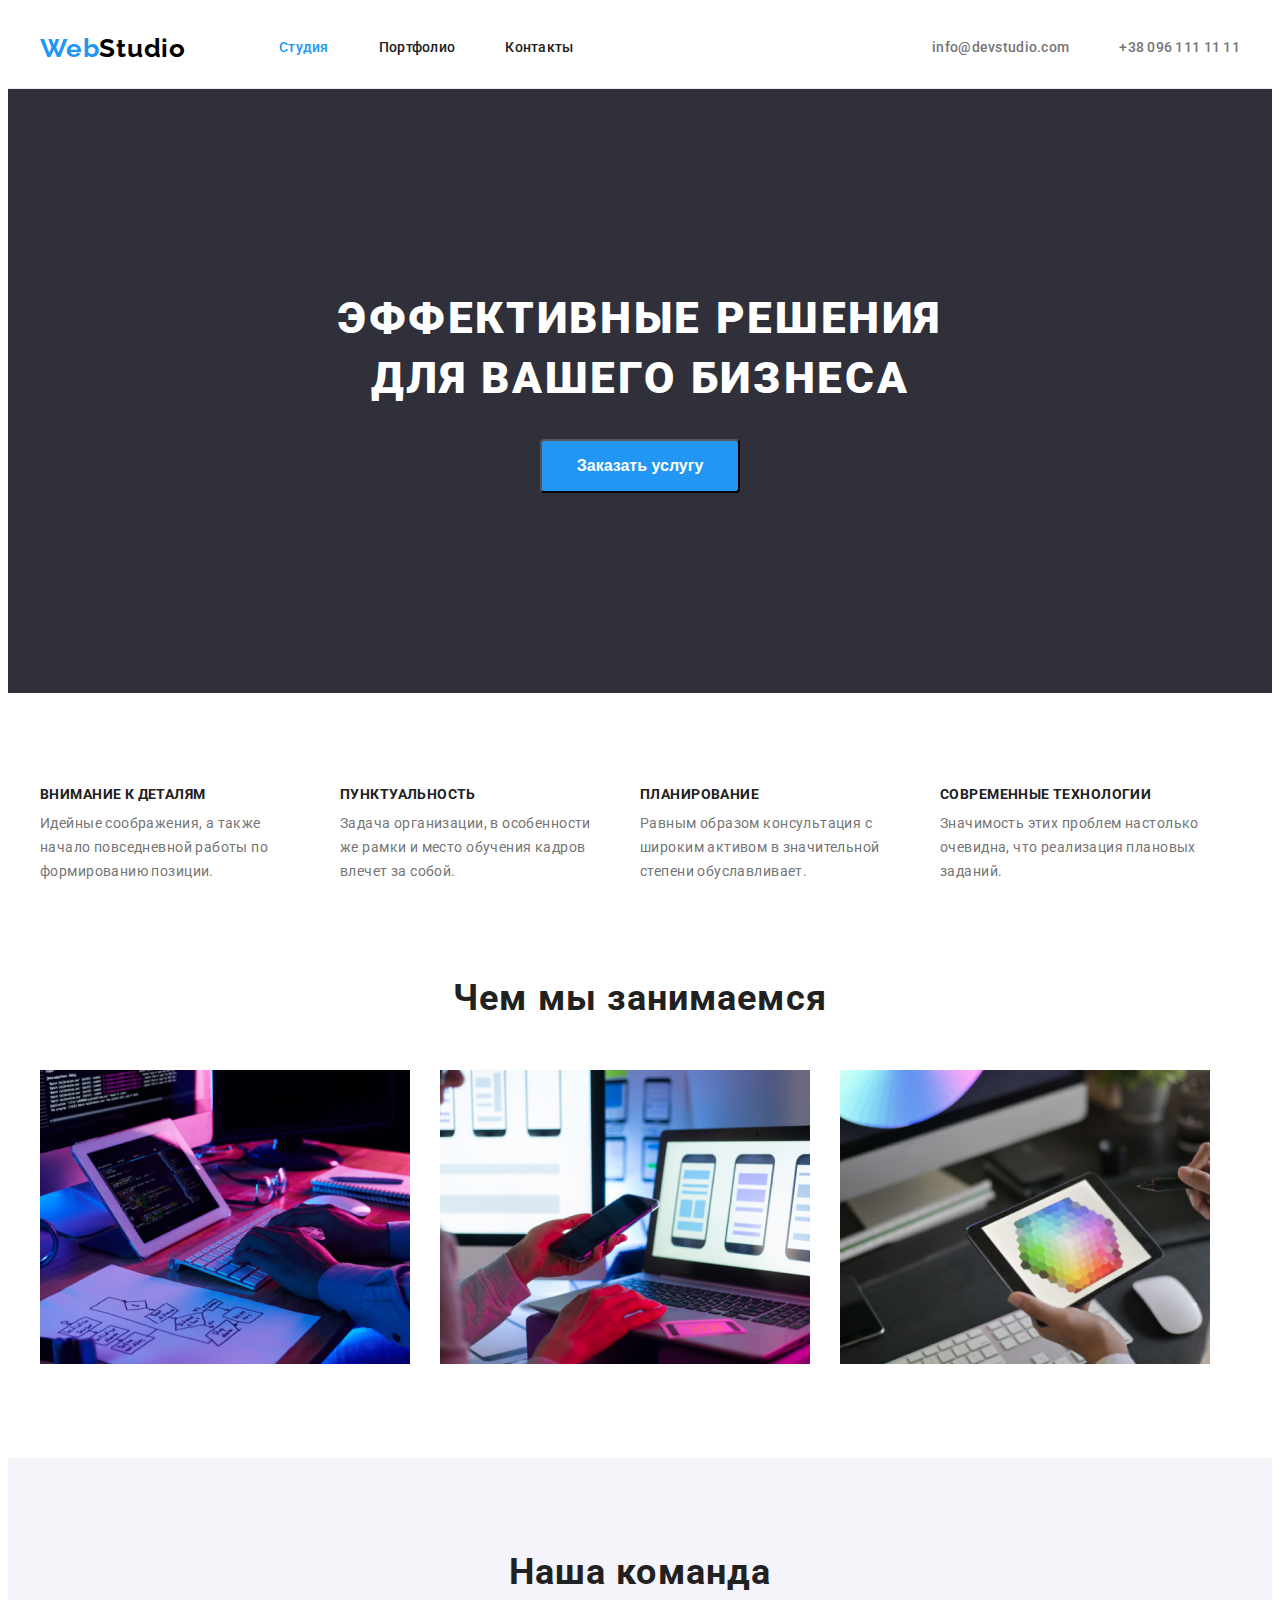
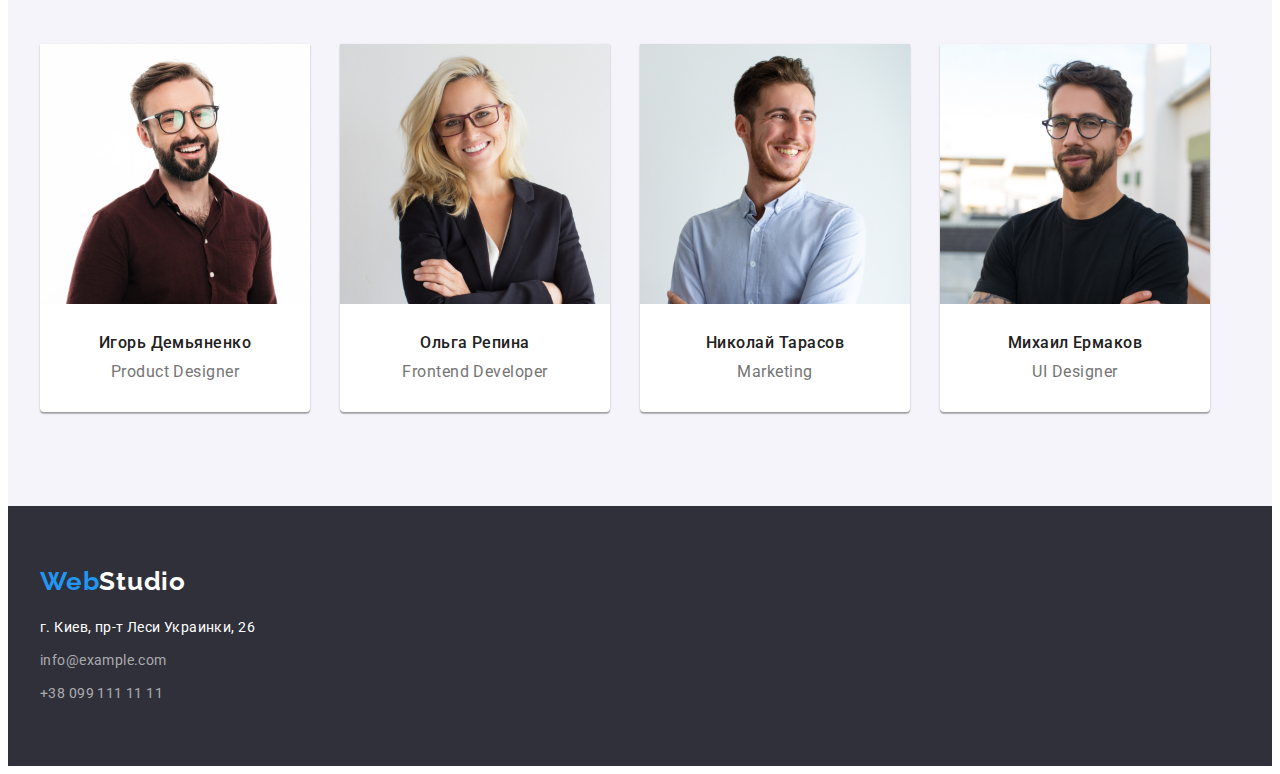
==== commit ceacb6cb: "Final result" ====
--- a/index.html
+++ b/index.html
@@ -1,131 +1,235 @@
 <!DOCTYPE html>
 <html lang="ru">
-<head>
-    <meta charset="UTF-8">
-    <meta http-equiv="X-UA-Compatible" content="IE=edge">
-    <meta name="viewport" content="width=device-width, initial-scale=1.0">
+  <head>
+    <meta charset="UTF-8" />
+    <meta http-equiv="X-UA-Compatible" content="IE=edge" />
+    <meta name="viewport" content="width=device-width, initial-scale=1.0" />
     <title>Веб студия</title>
-        <link rel="stylesheet" href="https://cdnjs.cloudflare.com/ajax/libs/modern-normalize/1.0.0/modern-normalize.min.css"
-            integrity="sha512-ISS7cAi1PEhQ8jnbJpJZMd29NlhNj4AWYyLOSp2CE/CsHxTCu+r+t0D2yoJudVrd0/8fTVPUVDzY5Tvli75u/g=="
-            crossorigin="anonymous" />
-        <link rel="preconnect" href="https://fonts.gstatic.com">
-        <link href="https://fonts.googleapis.com/css2?family=Raleway:wght@700&family=Roboto:wght@400;500;700;900&display=swap"
-            rel="stylesheet">
-        <link rel="stylesheet" href="./css/styles.css">
-</head>
-<body>
+    <link
+      rel="stylesheet"
+      href="https://cdnjs.cloudflare.com/ajax/libs/modern-normalize/1.0.0/modern-normalize.min.css"
+      integrity="sha512-ISS7cAi1PEhQ8jnbJpJZMd29NlhNj4AWYyLOSp2CE/CsHxTCu+r+t0D2yoJudVrd0/8fTVPUVDzY5Tvli75u/g=="
+      crossorigin="anonymous"
+    />
+    <link rel="preconnect" href="https://fonts.gstatic.com" />
+    <link
+      href="https://fonts.googleapis.com/css2?family=Raleway:wght@700&family=Roboto:wght@400;500;700;900&display=swap"
+      rel="stylesheet"
+    />
+    <link rel="stylesheet" href="./css/styles.css" />
+  </head>
+  <body>
     <!-- Навигация -->
     <header class="header">
-        <div class="container">
+      <div class="container">
         <nav class="navigation">
-            <a class="link logo-link" href="./index.html" lang ="en">Web<span class="logo-text">Studio</span></a>
-            <ul class="nav-container navigation-list list">
-                <li class="navigation-list-item"><a class="navigation-link link current" href="">Студия</a></li>
-                <li class="navigation-list-item"><a class="navigation-link link" href="./portfolio.html">Портфолио</a></li>
-                <li class="navigation-list-item"><a class="navigation-link link" href="">Контакты</a></li>
-            </ul>
+          <a class="link logo-link" href="./index.html" lang="en"
+            >Web<span class="logo-text">Studio</span></a
+          >
+          <ul class="nav-container navigation-list list">
+            <li class="navigation-list-item">
+              <a class="navigation-link link current" href="./index.html"
+                >Студия</a
+              >
+            </li>
+            <li class="navigation-list-item">
+              <a class="navigation-link link" href="./portfolio.html"
+                >Портфолио</a
+              >
+            </li>
+            <li class="navigation-list-item">
+              <a class="navigation-link link" href="">Контакты</a>
+            </li>
+          </ul>
         </nav>
         <ul class="contact-list list">
-            <li class="contact-list-item"><a class="link contact-link" href="mailto:info@devstudio.com" lang ="en">info@devstudio.com</a></li>
-            <li class="contact-list-item"><a class="link contact-link" href="tel:+380961111111">+38 096 111 11 11</a></li>
+          <li class="contact-list-item">
+            <a
+              class="link contact-link"
+              href="mailto:info@devstudio.com"
+              lang="en"
+              >info@devstudio.com</a
+            >
+          </li>
+          <li class="contact-list-item">
+            <a class="link contact-link" href="tel:+380961111111"
+              >+38 096 111 11 11</a
+            >
+          </li>
         </ul>
-        </div>
+      </div>
     </header>
     <main>
-    <!-- Hero -->
-        <section class="section hero">
-            <h1 class="hero-title">Эффективные решения для вашего бизнеса</h1>
-            <button class="modal-btn" type="button">Заказать услугу</button>
-        </section>
-    <!-- Наши принципы -->
-    <section class= "section principle">
-        <div class="container">
-        <h2 class="visually-hidden">Наши принципы</h2>
-        <ul class="principle-list list"> 
-          <li class="principle-list-item">
-            <h3 class="principle-title">Внимание к деталям</h3>
-            <p class="principle-description">Идейные соображения, а также начало повседневной работы по формированию позиции.</p>
-          </li>
-          <li class="principle-list-item">
-            <h3 class="principle-title">Пунктуальность</h3>
-            <p class="principle-description">Задача организации, в особенности же рамки и место обучения кадров влечет за собой.</p>
-          </li>
-          <li class="principle-list-item">
-            <h3 class="principle-title">Планирование</h3>
-            <p class="principle-description">Равным образом консультация с широким активом в значительной степени обуславливает.</p>
-          </li>
-          <li class="principle-list-item">
-            <h3 class="principle-title">Современные технологии</h3>
-            <p class="principle-description">Значимость этих проблем настолько очевидна, что реализация плановых заданий.</p>
-          </li>
-        </ul>
-        </div>
-    </section>
-    <!-- Наши работы -->
-    <section class="section our-works">
-        <div class="container">
-        <h2 class="section-title" >Чем мы занимаемся</h2>
-        <ul class="work-list list">
-            <li class="work-item"><img src="./img/prog_1.jpg" alt="програмирование" width="370" height="294"></li>
-            <li class="work-item"><img src="./img/smart_2.jpg" alt="смартфоны" width="370" height="294"></li>
-            <li class="work-item"><img src="./img/des_3.jpg" alt="графический дизайн" width="370" height="294"></li>
-        </ul>
-        </div>
-    </section>
-    <!-- Наша команда -->
-    <section class="section our-team">
-        <div class="container">
-        <h2 class="section-title">Наша команда</h2>
-        <ul class= "team-list list">
-            <li class="team-item">
-                <div class="team-img"><img src="./img/men_1.jpg" alt="Участник команды" width="270" height="260"></div>
-                <div class="team-description"><h3 class="team-title">Игорь Демьяненко</h3>
+      <!-- Hero -->
+      <section class="hero">
+        <div class="container">
+          <h1 class="hero-title">Эффективные решения для вашего бизнеса</h1>
+          <button class="modal-btn" type="button">Заказать услугу</button>
+        </div>
+      </section>
+      <!-- Наши принципы -->
+      <section class="section principle">
+        <div class="container">
+          <h2 class="visually-hidden">Наши принципы</h2>
+          <ul class="principle-list list">
+            <li class="principle-list-item">
+              <h3 class="principle-title">Внимание к деталям</h3>
+              <p class="principle-description">
+                Идейные соображения, а также начало повседневной работы по
+                формированию позиции.
+              </p>
+            </li>
+            <li class="principle-list-item">
+              <h3 class="principle-title">Пунктуальность</h3>
+              <p class="principle-description">
+                Задача организации, в особенности же рамки и место обучения
+                кадров влечет за собой.
+              </p>
+            </li>
+            <li class="principle-list-item">
+              <h3 class="principle-title">Планирование</h3>
+              <p class="principle-description">
+                Равным образом консультация с широким активом в значительной
+                степени обуславливает.
+              </p>
+            </li>
+            <li class="principle-list-item">
+              <h3 class="principle-title">Современные технологии</h3>
+              <p class="principle-description">
+                Значимость этих проблем настолько очевидна, что реализация
+                плановых заданий.
+              </p>
+            </li>
+          </ul>
+        </div>
+      </section>
+      <!-- Наши работы -->
+      <section class="section our-works">
+        <div class="container">
+          <h2 class="section-title">Чем мы занимаемся</h2>
+          <ul class="work-list list">
+            <li class="work-item">
+              <img
+                src="./img/prog_1.jpg"
+                alt="програмирование"
+                width="370"
+                height="294"
+              />
+            </li>
+            <li class="work-item">
+              <img
+                src="./img/smart_2.jpg"
+                alt="смартфоны"
+                width="370"
+                height="294"
+              />
+            </li>
+            <li class="work-item">
+              <img
+                src="./img/des_3.jpg"
+                alt="графический дизайн"
+                width="370"
+                height="294"
+              />
+            </li>
+          </ul>
+        </div>
+      </section>
+      <!-- Наша команда -->
+      <section class="section our-team">
+        <div class="container">
+          <h2 class="section-title">Наша команда</h2>
+          <ul class="team-list list">
+            <li class="team-item">
+              <div class="team-img">
+                <img
+                  src="./img/men_1.jpg"
+                  alt="Участник команды"
+                  width="270"
+                  height="260"
+                />
+              </div>
+              <div class="team-description">
+                <h3 class="team-title">Игорь Демьяненко</h3>
                 <p class="team-prof" lang="en">Product Designer</p>
-                </div>
-            </li>
-            <li class="team-item">
-                <div class="team-img"><img src="./img/woman_1.jpg" alt="Участник команды" width="270" height="260"></div>
-                <div class="team-description">
-                    <h3 class="team-title">Ольга Репина</h3>
-                    <p class="team-prof" lang="en">Frontend Developer</p>
-                </div>
-            </li>
-            <li class="team-item">
-                <div class="team-img"><img src="./img/men_2.jpg" alt="Участник команды" width="270" height="260"></div>
-                <div class="team-description">
-                    <h3 class="team-title">Николай Тарасов</h3>
-                    <p class="team-prof" lang="en">Marketing</p>
-                </div>
-            </li>
-            <li class="team-item">
-                <div class="team-img"><img src="./img/man_3.jpg" alt="Участник команды" width="270" height="260"></div>
-                <div class="team-description">
-                    <h3 class="team-title">Михаил Ермаков</h3>
-                    <p class="team-prof" lang="en">UI Designer</p>
-                </div>
-            </li>
-        </ul>
-        </div>
-    </section>
+              </div>
+            </li>
+            <li class="team-item">
+              <div class="team-img">
+                <img
+                  src="./img/woman_1.jpg"
+                  alt="Участник команды"
+                  width="270"
+                  height="260"
+                />
+              </div>
+              <div class="team-description">
+                <h3 class="team-title">Ольга Репина</h3>
+                <p class="team-prof" lang="en">Frontend Developer</p>
+              </div>
+            </li>
+            <li class="team-item">
+              <div class="team-img">
+                <img
+                  src="./img/men_2.jpg"
+                  alt="Участник команды"
+                  width="270"
+                  height="260"
+                />
+              </div>
+              <div class="team-description">
+                <h3 class="team-title">Николай Тарасов</h3>
+                <p class="team-prof" lang="en">Marketing</p>
+              </div>
+            </li>
+            <li class="team-item">
+              <div class="team-img">
+                <img
+                  src="./img/man_3.jpg"
+                  alt="Участник команды"
+                  width="270"
+                  height="260"
+                />
+              </div>
+              <div class="team-description">
+                <h3 class="team-title">Михаил Ермаков</h3>
+                <p class="team-prof" lang="en">UI Designer</p>
+              </div>
+            </li>
+          </ul>
+        </div>
+      </section>
     </main>
     <!-- Футер -->
     <footer class="section footer">
-        <div class="container">
-        <a class="link logo-link" href="./index.html" lang="en">Web<span class="logo-text-light">Studio</span></a>
+      <div class="container">
+        <a class="link logo-link" href="./index.html" lang="en"
+          >Web<span class="logo-text-light">Studio</span></a
+        >
         <address class="adress">
-            <ul class="footer-contact-list list">
-                <li class="contact-item">
-                   <a class="link adress-link" href="https://goo.gl/maps/dKYA59sypBsLwq4S9" target="_blank" rel="noopener noreferrer">г. Киев, пр-т Леси Украинки, 26</a>
-                </li>
-                <li class="contact-item">
-                    <a class="link contact-link-footer" href="mailto:info@example.com">info@example.com</a>
-                </li>
-                <li class="contact-item">
-                    <a class="link contact-link-footer" href="tel:+380991111111">+38 099 111 11 11</a>
-                </li>
-        </ul>
-    </address>
-    </div>
+          <ul class="footer-contact-list list">
+            <li class="contact-item">
+              <a
+                class="link adress-link"
+                href="https://goo.gl/maps/dKYA59sypBsLwq4S9"
+                target="_blank"
+                rel="noopener noreferrer"
+                >г. Киев, пр-т Леси Украинки, 26</a
+              >
+            </li>
+            <li class="contact-item">
+              <a class="link contact-link-footer" href="mailto:info@example.com"
+                >info@example.com</a
+              >
+            </li>
+            <li class="contact-item">
+              <a class="link contact-link-footer" href="tel:+380991111111"
+                >+38 099 111 11 11</a
+              >
+            </li>
+          </ul>
+        </address>
+      </div>
     </footer>
-</body>
-</html>+  </body>
+</html>
--- a/css/styles.css
+++ b/css/styles.css
@@ -5,7 +5,12 @@
   --title-color: #212121;
   --text-color: #757575;
   --back-color: #fff;
-  --title-mb: margin-bottom: 50px;
+  --container-width: 1200px;
+  --title-mb: 50px;
+  --container-pl: 15px;
+  --container-pr: 15px;
+  --link-pt: 32px;
+  --link-pb: 32px;
 }
 h1,
 h2,
@@ -44,19 +49,16 @@
 }
 
 .container {
-  outline: 2px solid tomato;
-  width: 1200px;
+  width: var(--container-width);
   margin: 0 auto;
-  padding-left: 15px;
-  padding-right: 15px;
+  padding-left: var(--container-pl);
+  padding-right: var(--container-pr);
 }
 .section {
   align-items: center;
-  outline: 2px solid tomato;
-  width: 1600px;
   padding-top: 94px;
   padding-bottom: 94px;
-  margin: 0 auto;
+  /* margin: 0 auto; */
 }
 .adress {
   font-style: normal;
@@ -67,9 +69,10 @@
 .header .container {
   display: flex;
   align-items: center;
-  border-bottom: 1px solid #ECECEC;;
-}
-
+}
+.header {
+  border-bottom: 1px solid #ececec;
+}
 .navigation {
   display: flex;
   align-items: center;
@@ -118,8 +121,8 @@
   line-height: 1.14;
   letter-spacing: 0.02em;
   color: var(--title-color);
-  padding-top: 32px;
-  padding-bottom: 32px;
+  padding-top: var(--link-pt);
+  padding-bottom: var(--link-pb);
 }
 .navigation-list-item:not(:last-child) {
   margin-right: 50px;
@@ -138,8 +141,8 @@
   line-height: 1.14;
   letter-spacing: 0.02em;
   color: var(--text-color);
-  padding-top: 32px;
-  padding-bottom: 32px;
+  padding-top: var(--link-pt);
+  padding-bottom: var(--link-pb);
 }
 
 .contact-link:hover,
@@ -150,17 +153,19 @@
 /* HERO */
 .hero {
   background-color: #2f303a;
-  padding: 200px 452px;
+  padding: 200px 0;
   text-align: center;
 }
 .hero-title {
   font-weight: 900;
   font-size: 44px;
+  max-width: 696px;
+  text-align: center;
   line-height: 1.36;
   letter-spacing: 0.06em;
   text-transform: uppercase;
   color: var(--back-color);
-  margin-bottom: 30px;
+  margin: auto;
 }
 .modal-btn {
   display: inline-block;
@@ -172,6 +177,7 @@
   color: var(--back-color);
   padding: 10px 32px;
   border-radius: 4px;
+  margin-top: 30px;
 }
 .modal-btn:hover,
 .modal-btn:focus {
@@ -180,10 +186,7 @@
 }
 
 /* PRINCIPLE */
-.principle {
-  padding-top: 94px;
-  padding-bottom: 94px;
-}
+
 .principle-list {
   display: flex;
   align-items: center;
@@ -204,8 +207,12 @@
   letter-spacing: 0.03em;
   color: var(--text-color);
 }
+
+.principle-list-item {
+  width: 270px;
+}
 .principle-list-item:not(:last-child) {
-  margin-right: 50px;
+  margin-right: 30px;
 }
 /* WORKS */
 .section-title {
@@ -216,6 +223,9 @@
   color: var(--title-color);
   text-align: center;
 }
+.our-works {
+  padding-top: 0;
+}
 .work-list {
   display: flex;
   align-items: center;
@@ -225,7 +235,6 @@
 }
 .section-title {
   margin-bottom: 50px;
-
 }
 /* TEAM */
 .our-team {
@@ -237,18 +246,18 @@
   margin-left: -30px;
 }
 .team-item {
-  flex-basis: calc(100%/4-30px);
+  flex-basis: calc(100% / 4-30px);
   margin-top: 30px;
   margin-left: 30px;
+  width: 270px;
   background-color: var(--back-color);
-  box-shadow: 0px 1px 3px rgba(0, 0, 0, 0.12), 0px 1px 1px rgba(0, 0, 0, 0.14), 0px 2px 1px rgba(0, 0, 0, 0.2);
+  box-shadow: 0px 1px 3px rgba(0, 0, 0, 0.12), 0px 1px 1px rgba(0, 0, 0, 0.14),
+    0px 2px 1px rgba(0, 0, 0, 0.2);
   border-radius: 0px 0px 4px 4px;
-
 }
 .team-description {
   text-align: center;
-  padding-top: 30px;
-  padding-bottom: 30px;
+  padding: 30px 32px;
 }
 
 .team-title {
@@ -316,7 +325,7 @@
   padding: 6px 22px;
   text-align: center;
   border-radius: 4px;
-  background-color: #F5F4FA;
+  background-color: #f5f4fa;
   border: none;
 }
 .portfolio-items:not(:last-child) {
@@ -327,6 +336,7 @@
   background-color: var(--accent-color);
   color: var(--back-color);
   cursor: pointer;
+  filter: drop-shadow(0px 4px 4px rgba(0, 0, 0, 0.25));
 }
 /* EXAMPLE */
 .example-title {
@@ -342,16 +352,16 @@
   flex-wrap: wrap;
   margin-top: -30px;
   margin-left: -30px;
-  background-color: lightcoral;
 }
 .example-item {
-  flex-basis: calc(100%/3 - 30px);
+  flex-basis: calc(100% / 3 - 30px);
   margin-top: 30px;
   margin-left: 30px;
+  width: 370px;
 }
 .example-cont-description {
   padding: 20px 24px;
-  border: 1px solid #EEEEEE;
+  border: 1px solid #eeeeee;
   border-top: none;
 }
 .example-description {
@@ -361,9 +371,3 @@
   letter-spacing: 0.03em;
   color: var(--text-color);
 }
-.principle-list-item {
-  width: 270px;
-}
-.principle-list-item:not(:last-child) {
-  margin-right: 30px;
-}
